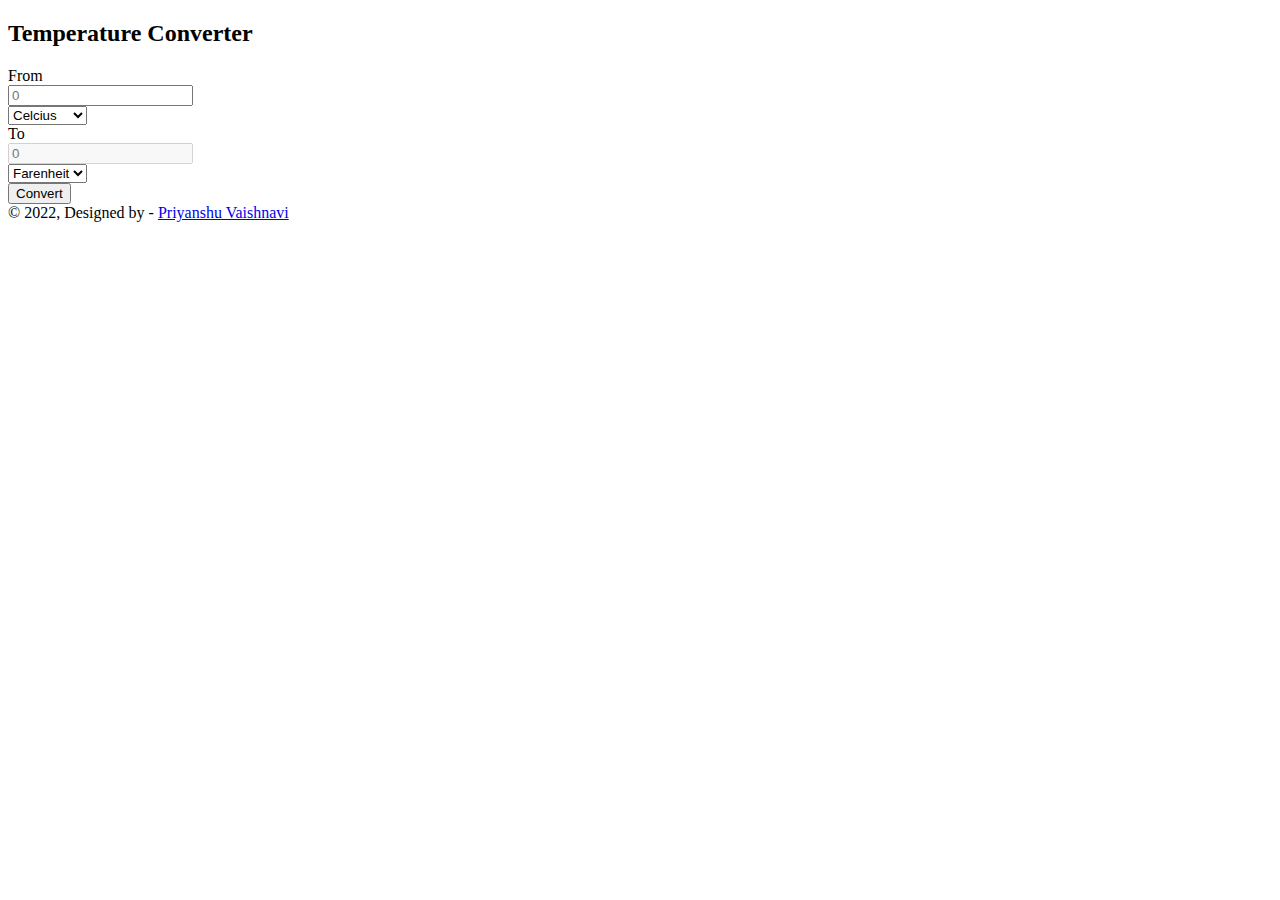
==== index.html @ 10c12095 "Create index.html" ====
<!DOCTYPE html>
<html lang="en">
  <head>
    <meta charset="UTF-8" />
    <meta http-equiv="X-UA-Compatible" content="IE=edge" />
    <meta name="viewport" content="width=device-width, initial-scale=1.0" />
    <meta name="theme-color" content="gold" />
    <meta name="author" content="priyanshu-vaishnavi" />
    <title>Temperature converter</title>
    <!-- custom stylesheet link -->
    <link rel="stylesheet" href="./style.css" />
  </head>
  <body>
    <div id="content-container">
      <h2 id="container-heading">Temperature Converter</h2>
      <!-- calculation container -->
      <div id="calculations-container">
        <!-- Input division -->
        <div class="content-division">
          <div class="division-heading">From</div>
          <div class="inputs-container">
            <!-- input box -->
            <input
              type="number"
              class="input-field inputs"
              name="input"
              id="input-box"
              placeholder="0"
              required
            />
            <!-- input dropdown -->
            <div class="dropdown-container">
              <select class="dropdown inputs" id="input-dropdown">
                <option value="Celcius" selected>Celcius</option>
                <option value="Farenheit">Farenheit</option>
                <option value="Kelvin">Kelvin</option>
              </select>
            </div>
          </div>
        </div>
        <!-- Result division -->
        <div class="content-division">
          <div class="division-heading">To</div>
          <div class="inputs-container">
            <!-- result box -->
            <input
              type="text"
              class="input-field inputs"
              name="result"
              id="result-box"
              placeholder="0"
              disabled
            />
            <!-- result dropdown -->
            <div class="dropdown-container">
              <select class="dropdown inputs" id="result-dropdown">
                <option value="Farenheit" selected>Farenheit</option>
                <option value="Celcius">Celcius</option>
                <option value="Kelvin">Kelvin</option>
              </select>
            </div>
          </div>
        </div>
        <!-- button -->
        <button id="convert-btn" class="inputs" onclick="converter()">
          Convert
        </button>
      </div>
    </div>
    <!-- footer -->
    <footer>
      &#169; 2022, Designed by -
      <a href="https://www.linkedin.com/in/priyanshu-vaishnavi/" target="_blank">
        Priyanshu Vaishnavi
      </a>
    </footer>
    <!-- custom javascript link -->
    <script src="./script.js"></script>
  </body>
</html>
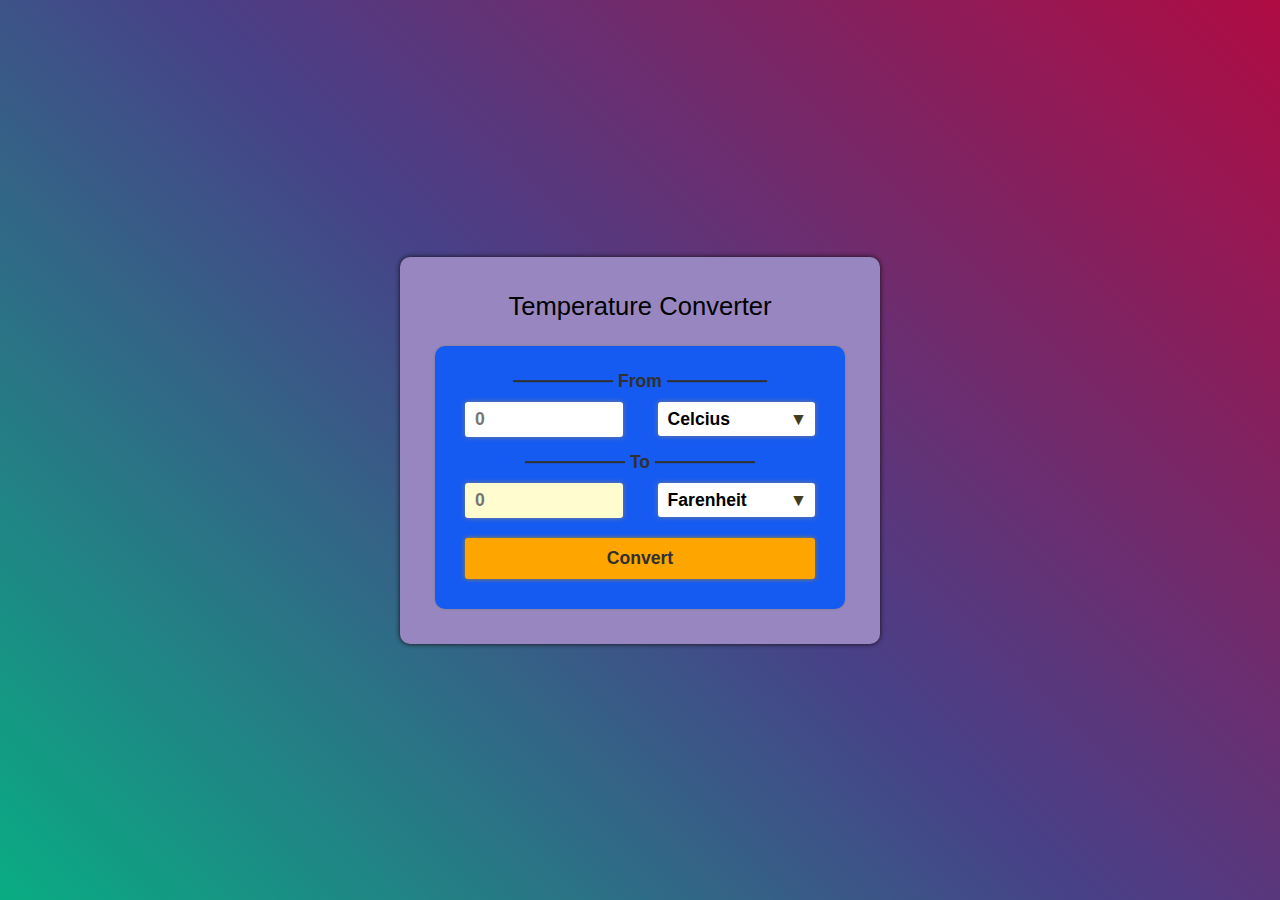
==== commit 08b3abca: "Update index.html" ====
--- a/index.html
+++ b/index.html
@@ -67,13 +67,6 @@
         </button>
       </div>
     </div>
-    <!-- footer -->
-    <footer>
-      &#169; 2022, Designed by -
-      <a href="https://www.linkedin.com/in/priyanshu-vaishnavi/" target="_blank">
-        Priyanshu Vaishnavi
-      </a>
-    </footer>
     <!-- custom javascript link -->
     <script src="./script.js"></script>
   </body>
--- a/style.css
+++ b/style.css
@@ -0,0 +1,270 @@
+/* Temperature converter css */
+
+*{
+  /* to reset default browser css properties */
+  margin: 0;
+  padding: 0;
+  box-sizing: border-box;
+  font-family: 'Arial Narrow Bold', sans-serif;
+}
+
+:root{
+  --largeHeading: 1.3rem;
+  --smallHeading: 0.9rem;
+  --lightColor: rgb(48, 48, 48);
+  --darkColor: rgb(17, 17, 17);
+}
+
+html{
+  scroll-behavior: smooth;
+}
+
+body{
+  width: 100%;
+  height: 100vh;
+  display: flex;
+  justify-content: center;
+  flex-direction: column;
+  background: linear-gradient(45deg, rgb(9, 172, 131), rgb(72, 64, 136), rgb(175, 11, 66));
+}
+
+/* main content */
+#content-container{
+  position: relative;
+  width: 290px;
+  margin: 0px auto;
+  padding: 25px;
+  border-radius: 10px;
+  background-color: rgb(152, 134, 192);
+  box-shadow: 0px 0px 5px rgb(19, 14, 14);
+}
+
+/* Heading */
+#container-heading{
+  margin: 0px auto 20px auto;
+  text-align: center;
+  font-size: var(--largeHeading);
+  font-weight: 540;
+}
+
+/* calculations-container */
+#calculations-container{
+  display: flex;
+  flex-direction: column;
+  align-items: center;
+  gap: 10px;
+  border-radius: 10px;
+  padding: 15px 25px;
+  color: var(--darkColor);
+  font-size: var(--smallHeading);
+  background-color: rgb(22, 91, 241);
+  box-shadow: 0px 0px 3px grey;
+}
+
+/* content division */
+.content-division{
+  width: 100%;
+}
+
+/* sub heading */
+.division-heading{
+  display: inline-block;
+  position: relative;
+  left: 50%;
+  transform: translateX(-50%);
+  font-size: var(--smallHeading);
+  font-weight: 550;
+  color: var(--lightColor);
+  padding: 0px 5px;
+  margin: 5px 0px 10px 0px;
+}
+
+.division-heading::before{
+  position: absolute;
+  top: 50%;
+  left: 100%;
+  transform: translateY(-50%);
+  content: "";
+  width: 70px;
+  height: 1px;
+  background-color: var(--lightColor);
+}
+
+.division-heading::after{
+  position: absolute;
+  top: 50%;
+  right: 100%;
+  transform: translateY(-50%);
+  content: "";
+  width: 70px;
+  height: 1px;
+  background-color: var(--lightColor);
+}
+
+/* inputs container */
+.inputs-container{
+  display: grid;
+  grid-template-columns: 100%;
+  row-gap: 10px;
+}
+
+/* input elements (input boxes, dropdowns, button) */
+.inputs{
+  width: 100%;
+  border: none;
+  outline: none;
+  border-radius: 3px;
+  font-size: var(--smallHeading);
+}
+
+/* input fields and select dropdowns */
+.input-field , .dropdown {
+  padding: 5px 10px;
+  font-family: 'Segoe UI', sans-serif;
+  background-color: white;
+  box-shadow: 0px 0px 5px grey;
+}
+
+.dropdown, #convert-btn, footer a{
+  cursor: pointer;
+}
+
+/* dropdown container */
+.dropdown-container{
+  position: relative;
+}
+
+.dropdown-container::after{
+  position: absolute;
+  right: 5%;
+  top: 50%;
+  transform: translateY(-50%);
+  font-size: var(--smallHeading);
+  color: rgb(66, 61, 30);
+  content: "\25bc";
+  pointer-events: none;
+}
+
+/* dropdown */
+.dropdown{
+  appearance: none;
+}
+
+/* clickable input field */
+#input-box{
+  transition: 0.2s;
+  box-shadow: 0px 0px 5px grey, inset 0px 0px 0px gold;
+}
+
+#input-box:focus{
+  box-shadow: 0px 0px 5px grey, inset 0px -4px 1px gold;
+}
+
+/* disabled input field */
+#result-box{
+  background-color: rgb(255, 252, 207);
+}
+
+/* button */
+#convert-btn{
+  margin: 10px 0px;
+  padding: 10px;
+  color: var(--lightColor);
+  background-color: orange;
+  box-shadow: 0px 0px 4px darkgoldenrod;
+}
+
+#convert-btn:hover{
+  background-color: gold;
+}
+
+#convert-btn:active{
+  background-color: orange;
+}
+
+/* footer section */
+footer{
+  position: absolute;
+  width: 100%;
+  bottom: 5px;
+  font-size: 14px;
+  font-weight: 550;
+  color: var(--darkColor);
+  text-align: center;
+  padding: 15px 0px;
+}
+
+/* footer link */
+footer a{
+  text-decoration: none;
+  color: beige;
+}
+
+footer a:hover{
+  color: rgb(217, 255, 0);
+}
+
+
+/* For large mobile devices */
+@media(min-width: 481px){
+
+  #content-container{
+    width: 360px;
+    padding: 25px 30px;
+  }
+
+  #calculations-container{
+    padding: 20px 30px;
+  }
+
+  .input-field , .dropdown {
+    padding: 7px 10px;
+}
+}
+
+/* For tablet devices */
+@media(min-width: 768px){
+
+  :root{
+    --largeHeading: 1.6rem;
+    --smallHeading: 1.1rem;
+  }
+
+  #content-container{
+    width: 480px;
+    padding: 35px;
+  }
+
+  #container-heading{
+    margin: 0px auto 25px auto;
+  }
+
+  #calculation-container{
+    padding: 15px 40px;
+  }
+
+  .division-heading::before{
+    width: 100px;
+    height: 1.7px;
+  }
+  
+  .division-heading::after{
+    width: 100px;
+    height: 1.7px;
+  }
+  
+
+  .inputs-container{
+    display: grid;
+    grid-template-columns: 45% 45%;
+    justify-content: space-between;
+  }
+
+  .inputs{
+    font-weight: 550;
+  }
+
+  footer{
+    font-size: 16px;
+  }
+ }
